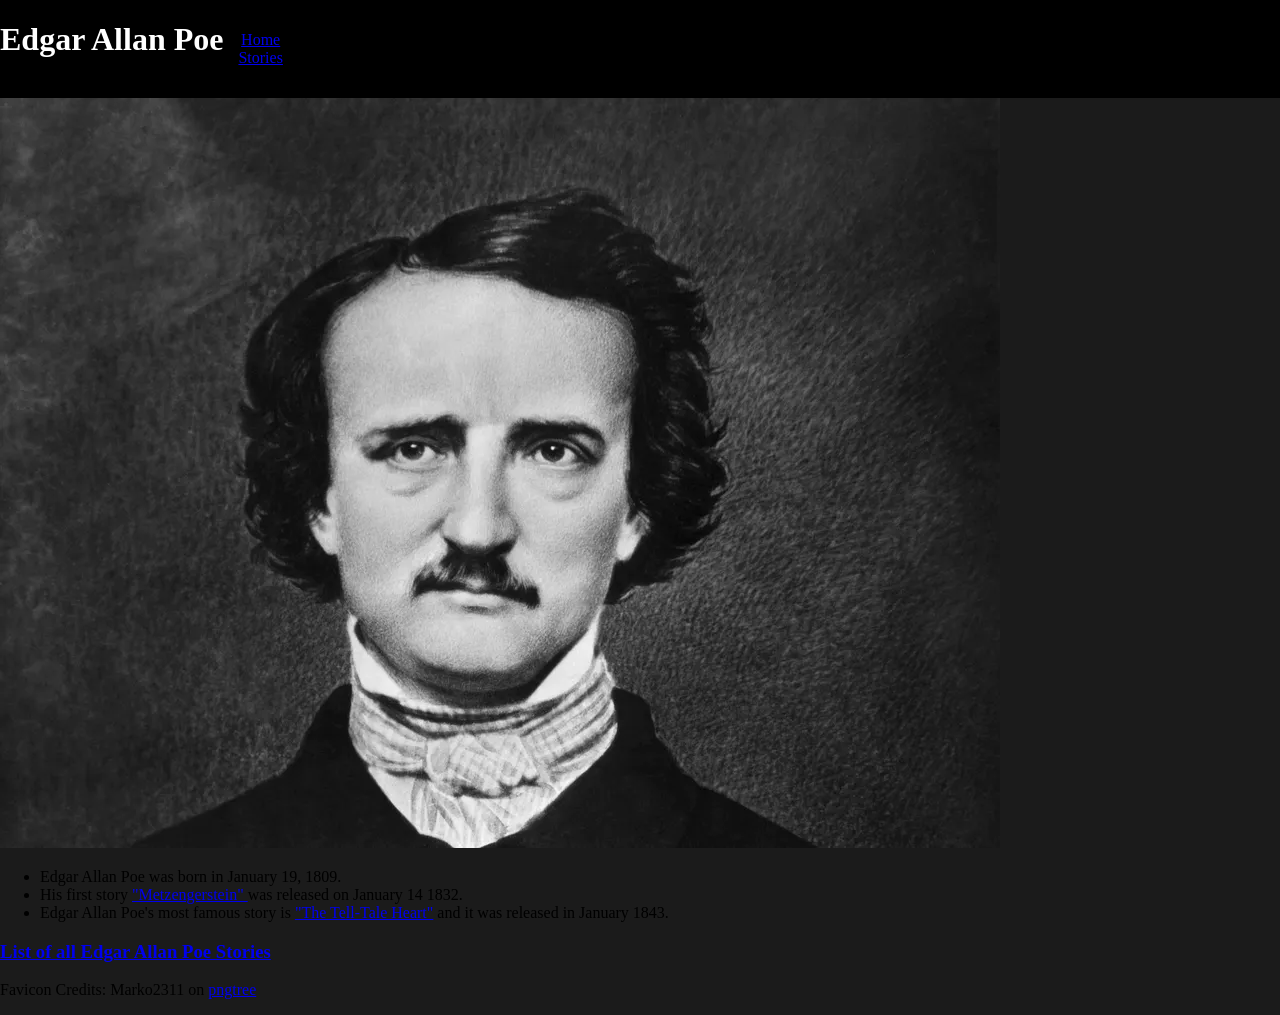
==== index.html @ 2554495d "Add files via upload" ====
<!DOCTYPE html>
<html lang="en">
<head>
    <meta charset="UTF-8">
    <meta name="viewport" content="width=device-width, initial-scale=1.0">
    <title>Edgar Allan Poe</title>
    <link rel="stylesheet" href="styles.css">
    <link rel="icon" type="image" href="favicon.png">
</head>


<body>

    <header class="navbar">
        <h1>Edgar Allan Poe</h1>
        <div class="navbar-elements">
            <ul>
                <li><a href="index.html">Home</a></li>
                <li><a href="stories.html">Stories</a></li>
            </ul>
        </div>
    </header>

    <main>
        <img src="Edgar.webp" alt="Edgar Allan Poe Portrait">

        <div class="text-div">
            <ul>
                <li>Edgar Allan Poe was born in January 19, 1809.</li>
                <li>His first story <a href="https://bit.ly/4eeSBpw">"Metzengerstein" </a> was released on January 14 1832.</li>
                <li>Edgar Allan Poe's most famous story is <a href="https://bit.ly/4e9xIfv">"The Tell-Tale Heart"</a> and it was released in January 1843.</li>
            </ul>
        </div>

        <h3 id="stories-link"><a class="stories-link" href="stories.html">List of all Edgar Allan Poe Stories</a></h3>
    </main>

    <footer class="footer">
        <p>Favicon Credits: Marko2311 on <a href="https://pngtree.com/freepng/blue-eye-pupil_5326450.html" target="_blank" id="footer">pngtree</a></p>
    </footer>

</body>

</html>
---- styles.css ----
body{
    background-color:#1b1b1b;
    font-family: Tahoma;
    margin:0;
}

.navbar{
    display: flex;
    align-self: flex-start;
    background-color: black;
    padding:0;
}

.navbar h1{
    color: white;
}

.navbar ul{
    display: block;
    list-style: none;
    color: white;
    text-align: center; 
    padding: 15px;
}

.navbar li:hover{
    background-color: gray;
}
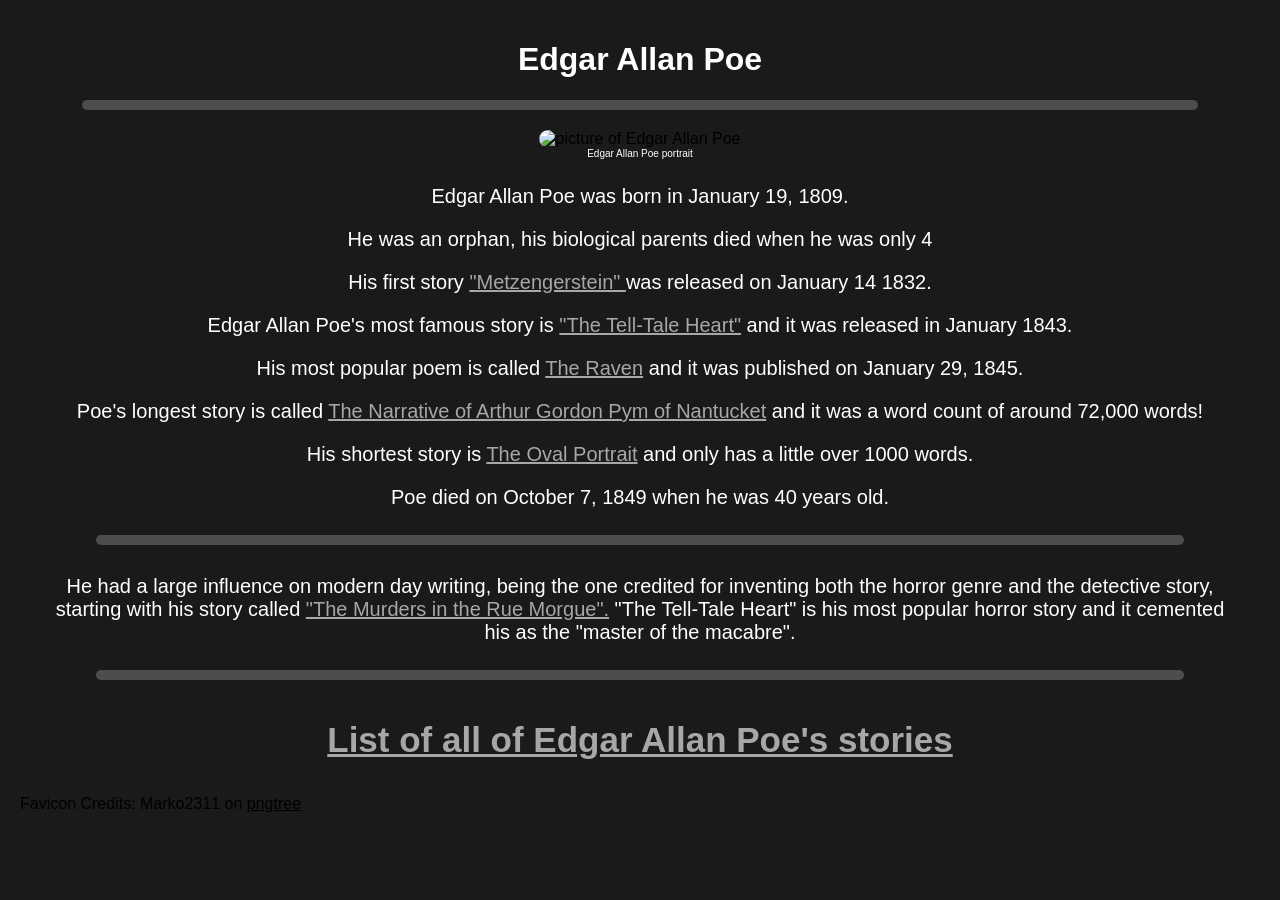
==== commit ab73e84e: "Add files via upload" ====
--- a/index.html
+++ b/index.html
@@ -1,44 +1,59 @@
 <!DOCTYPE html>
-<html lang="en">
-<head>
-    <meta charset="UTF-8">
-    <meta name="viewport" content="width=device-width, initial-scale=1.0">
-    <title>Edgar Allan Poe</title>
-    <link rel="stylesheet" href="styles.css">
-    <link rel="icon" type="image" href="favicon.png">
-</head>
+<html>
+    <head lang="en">
+        <title>Edgar Allan Poe</title>
+        <meta charset="utf-8">
+        <meta name="viewport" content="width=device-width, initial-scale=1.0">
+        <link rel="stylesheet" href="styles.css">
+        <link rel="icon" type="image" href="favicon.png"> <!--dont forget to give credit in footer--> 
+    </head>
+
+    <body>
 
 
-<body>
 
-    <header class="navbar">
-        <h1>Edgar Allan Poe</h1>
-        <div class="navbar-elements">
-            <ul>
-                <li><a href="index.html">Home</a></li>
-                <li><a href="stories.html">Stories</a></li>
-            </ul>
-        </div>
-    </header>
+        
+        <main>
 
-    <main>
-        <img src="Edgar.webp" alt="Edgar Allan Poe Portrait">
+            <h1 class="title">Edgar Allan Poe</h1>
 
-        <div class="text-div">
-            <ul>
-                <li>Edgar Allan Poe was born in January 19, 1809.</li>
-                <li>His first story <a href="https://bit.ly/4eeSBpw">"Metzengerstein" </a> was released on January 14 1832.</li>
-                <li>Edgar Allan Poe's most famous story is <a href="https://bit.ly/4e9xIfv">"The Tell-Tale Heart"</a> and it was released in January 1843.</li>
-            </ul>
-        </div>
+            <hr>
+            
+            <div id="img-div">
+                <img id="image" src="https://th-thumbnailer.cdn-si-edu.com/BgwxEbISvCGjFf8oZanaDGry_YU=/1000x750/filters:no_upscale():focal(1096x852:1097x853)/https://tf-cmsv2-smithsonianmag-media.s3.amazonaws.com/filer/c0/b4/c0b41ae2-b449-4157-a874-34f78c0279ee/poe-portrait.jpg" alt="picture of Edgar Allan Poe"></img>
+                
+            </div>
 
-        <h3 id="stories-link"><a class="stories-link" href="stories.html">List of all Edgar Allan Poe Stories</a></h3>
-    </main>
+            <caption><span  id="caption0">Edgar Allan Poe portrait</span></caption>
 
-    <footer class="footer">
-        <p>Favicon Credits: Marko2311 on <a href="https://pngtree.com/freepng/blue-eye-pupil_5326450.html" target="_blank" id="footer">pngtree</a></p>
-    </footer>
+            <div class="text-div">
+                <ul>
+                    <li>Edgar Allan Poe was born in January 19, 1809.</li>
+                    <li>He was an orphan, his biological parents died when he was only 4</li>
+                    <li>His first story <a href="https://bit.ly/4eeSBpw">"Metzengerstein" </a> was released on January 14 1832.</li>
+                    <li>Edgar Allan Poe's most famous story is <a href="https://bit.ly/4e9xIfv">"The Tell-Tale Heart"</a> and it was released in January 1843.</li>
+                    <li>His most popular poem is called <a href="https://www.poetryfoundation.org/poems/48860/the-raven">The Raven</a> and it was published on January 29, 1845.</li>
+                    <li>Poe's longest story is called <a href="https://www.gutenberg.org/files/51060/51060-h/51060-h.htm">The Narrative of Arthur Gordon Pym of Nantucket</a> and it was a word count of around 72,000 words!</li>
+                    <li>His shortest story is <a href="https://poestories.com/read/ovalportrait">The Oval Portrait</a> and only has a little over 1000 words.</li>
+                    <li>Poe died on October 7, 1849 when he was 40 years old.</li>
+                    
+                </ul>
 
-</body>
+                <hr>
 
+                <ul>
+                    <li>He had a large influence on modern day writing, being the one credited for inventing both the horror genre and the detective story, starting with his story called <a href="https://americanenglish.state.gov/files/ae/resource_files/the_murders_in_the_rue_morgue.pdf">"The Murders in the Rue Morgue".</a> "The Tell-Tale Heart" is his most popular horror story and it cemented his as the "master of the macabre".</li>
+                </ul>
+
+                <hr>
+                
+                <h3><a href="stories.html">List of all of Edgar Allan Poe's stories</a></h3>
+        </main>
+
+        <footer>
+            <div>
+                <p>Favicon Credits: Marko2311 on <a href="https://pngtree.com/freepng/blue-eye-pupil_5326450.html" target="_blank" id="footer">pngtree</a></p>
+            </div>
+        </footer>
+    </body>
 </html>
--- a/styles.css
+++ b/styles.css
@@ -1,28 +1,111 @@
 body{
-    background-color:#1b1b1b;
-    font-family: Tahoma;
+    background-color: #1a1a1a;
     margin:0;
+    padding: 20px;
+    font-family:Tahoma, sans-serif;
 }
 
-.navbar{
-    display: flex;
-    align-self: flex-start;
-    background-color: black;
-    padding:0;
+
+.title{
+    display:block;
+    text-align:center;
+    color: #ffffff;
+    text-size:50px;
 }
 
-.navbar h1{
-    color: white;
+#image{
+    max-width:100%;
+    max-height:300px;
+    display:block;
+    border-radius: 15px;
+    
 }
 
-.navbar ul{
-    display: block;
-    list-style: none;
-    color: white;
-    text-align: center; 
-    padding: 15px;
+#img-div{
+    display:flex;
+    justify-content: center;
 }
 
-.navbar li:hover{
-    background-color: gray;
+.text-div{
+    padding:0 1rem;
+    color:#ffffff;
+}
+
+#caption0{
+    display: flex;
+    justify-content: center;
+    padding: 5px auto;
+    color:#ffffff;
+    font-size: 10px;
+}
+
+.text-div .img-div h1{
+    background-color: #4e4e4e;
+}
+
+a:link:not(#footer) {
+    color: #a7a7a7;
+    background-color: transparent;
+  }
+  
+a:visited:not(#footer) {
+    color: #ffffff;
+    background-color: transparent;
+  }
+  
+a:hover:not(#footer) {
+    color: #4d4d4d;
+    background-color: transparent;
+  }
+  
+a:active:not(#footer) {
+    color: #000000;
+    background-color: transparent;
+}
+
+li{
+    font-size: 20px;
+    padding:10px;
+    font-family:Tahoma, sans-serif;
+}
+
+h3{
+    text-align: center;
+    padding-top: 20px;
+}
+
+ul{
+    list-style: none;
+    text-align:center;
+    padding-left:0;
+}
+
+a:link{
+    color:black;
+}
+
+a:visited{
+    color:gray;
+}
+
+a:hover{
+    color:white;
+}
+
+a:active{
+    color:black;
+}
+
+hr{
+    height:10px;
+    width: 90%;
+    background-color:#4d4d4d;
+    border: solid #4d4d4d 0;
+    border-radius: 15px;
+    margin-bottom: 20px;
+}
+
+h3{
+    font-size:35px;
+    margin-top:0;
 }
